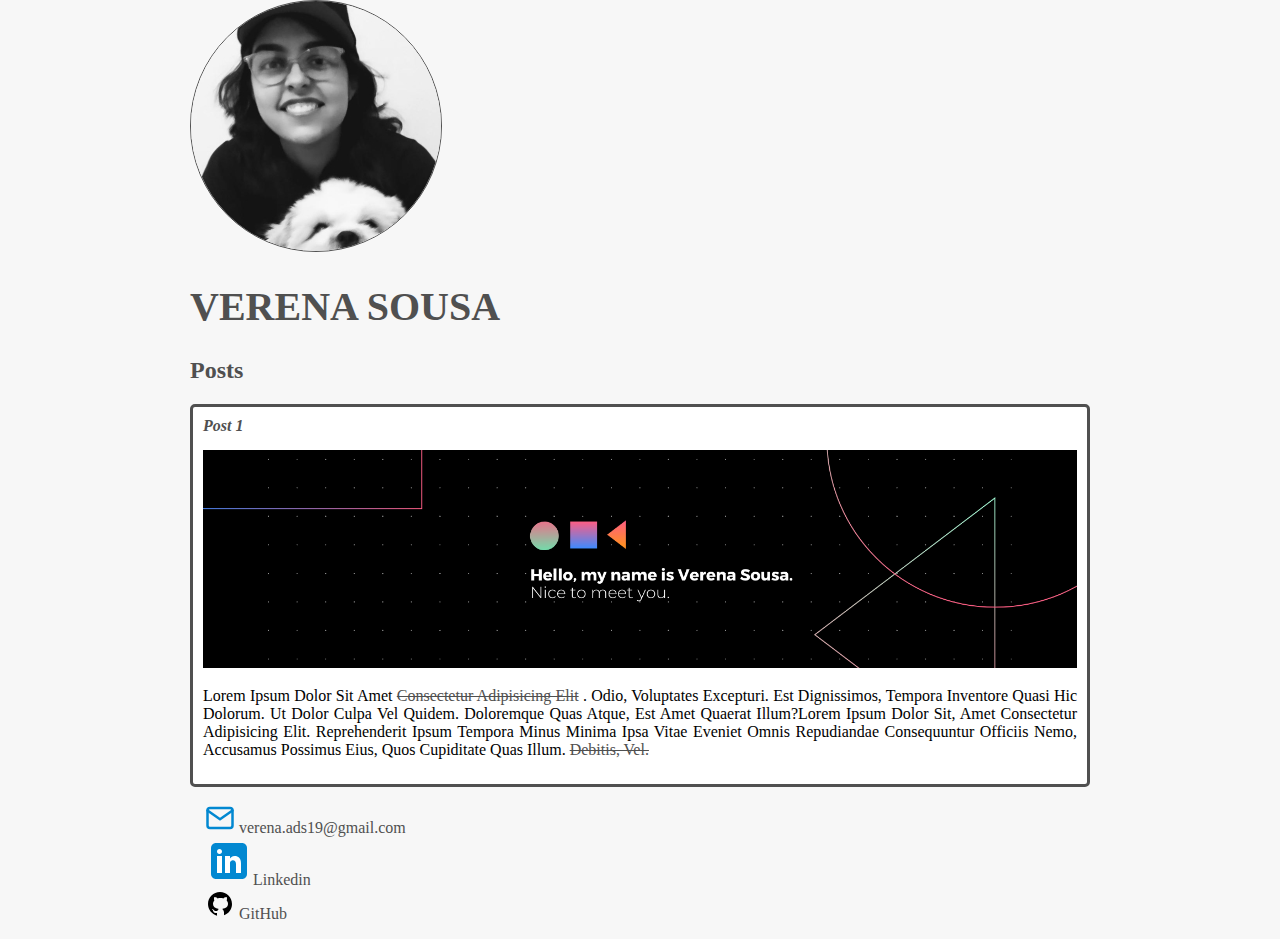
==== Introducao-HTML-CSS/index.html @ ee86bf4d "Criei uma pasta para a materia de Introducao ao HTML-CSS" ====
<!DOCTYPE html>
<html lang="en">
<head>
    <meta charset="UTF-8">
    <meta http-equiv="X-UA-Compatible" content="IE=edge">
    <meta name="viewport" content="width=device-width, initial-scale=1.0">

    <link rel="stylesheet" href="style.css">
    <title>Verena Sousa</title>
</head>
<body>
    <header>
        <img class="photo" src="/images/verena-sousa-r.jpeg" alt="Foto de uma menina chamada Verena Sousa com seu doguinho Luigi">
        <h1 id="title">Verena Sousa</h1>
    </header>

    <section>
        <header>
            <h2 class="subtitle">Posts</h2>
        </header>
        
        <article class="post">
            <header>
                <h3 class="post_title">Post 1</h3>
                <img class="img-post" src="/images/post-1.png" alt="Imagem com codigos html">

                <p class="post_content">Lorem ipsum dolor sit amet <a target="_blank"  href="https://www.lipsum.com/">consectetur adipisicing elit</a> . Odio, voluptates excepturi. Est dignissimos, tempora inventore quasi hic dolorum. Ut dolor culpa vel quidem. Doloremque quas atque, est amet quaerat illum?Lorem ipsum dolor sit, amet consectetur adipisicing elit. Reprehenderit ipsum tempora minus minima ipsa vitae eveniet omnis repudiandae consequuntur officiis nemo, accusamus possimus eius, quos cupiditate quas illum. <a target="_blank" href="mailto:verena.ads19@gmail.com"> Debitis, vel.</a></p>

            </header>
        </article>

    </section>

    <footer>
        <ul class="contact_list">
            <li>
                
            <a target="_blank" href="mailto:verena.ads19@gmail.com"><img src="/images/mail 1.svg"> verena.ads19@gmail.com</a>
            
            </li>

            <li>
                <a target="_blank" href="https://www.linkedin.com/in/verena-sousa-ads/"><img src="/images/icons8-linkedin.svg" alt="Icone do linkedin">Linkedin</a>
            </li>

            <li>
                <a target="_blank" href="https://github.com/VerenaSousaADS"><img src="/images/icons8-github.svg" alt=""> GitHub</a>
            </li>
        </ul>
    </footer>
</body>
</html>
---- Introducao-HTML-CSS/style.css ----
body{
   background: #f7f7f7; 
   font-family: Verdana;
   max-width: 900px;

   margin: auto;
}

#title, .subtitle, .post_title{
    color: #505050;
}

#title{
    font-size: 40px;
    text-transform: uppercase;
}

a{
    text-decoration: line-through;
    color: #505050;
}

.post_title{
    font-size: 16px;
    font-style: italic;
    margin: 0;
    margin-bottom: 15px;
}

.post{
    background: #fff;
    padding: 10px;
    border: 3px solid #505050;
    margin: 0;
    margin-bottom: 15px;
    border-radius: 5px;
}

.post_content{
    margin: 0;
    margin-bottom: 15px;
    text-transform: capitalize;

    text-align: justify;
}

.photo{
    border: 1px solid #505050;
    border-radius: 50%;
}

.img-post{
    width: 100%;
    height: 100%;

    margin-bottom: 15px;

}

.contact_list{
    list-style-type: none;

    padding-left: 15px;

}

.contact_list li a{
    text-decoration: none;
}
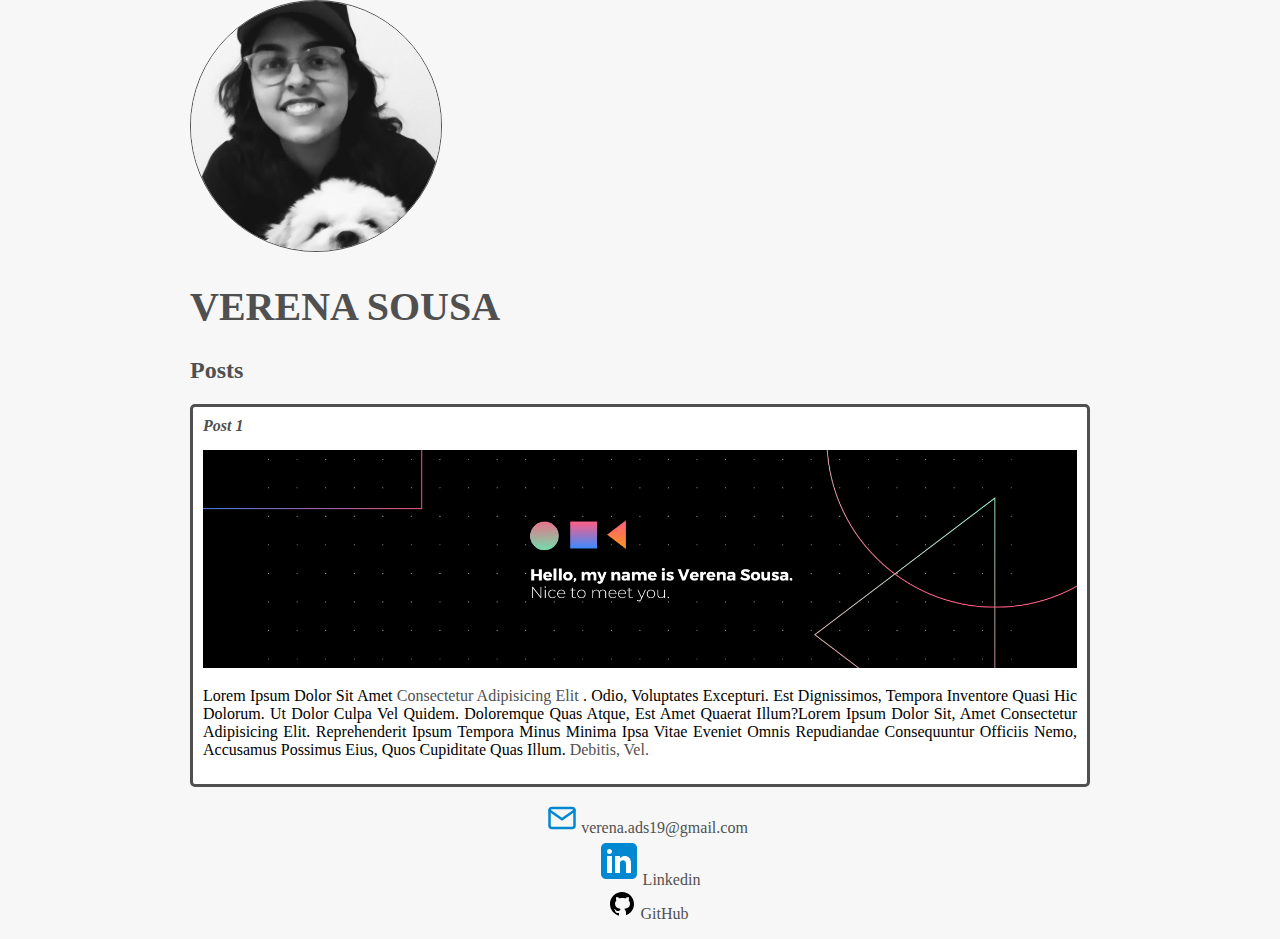
==== commit 9fc6fca5: "tentando alinhar o conteúdo com os icones" ====
--- a/Introducao-HTML-CSS/index.html
+++ b/Introducao-HTML-CSS/index.html
@@ -5,12 +5,12 @@
     <meta http-equiv="X-UA-Compatible" content="IE=edge">
     <meta name="viewport" content="width=device-width, initial-scale=1.0">
 
-    <link rel="stylesheet" href="style.css">
+    <link rel="stylesheet" href="/Introducao-HTML-CSS/style.css">
     <title>Verena Sousa</title>
 </head>
 <body>
     <header>
-        <img class="photo" src="/images/verena-sousa-r.jpeg" alt="Foto de uma menina chamada Verena Sousa com seu doguinho Luigi">
+        <img class="photo" src="/Introducao-HTML-CSS/images/verena-sousa-r.jpeg" alt="Foto de uma menina chamada Verena Sousa com seu doguinho Luigi">
         <h1 id="title">Verena Sousa</h1>
     </header>
 
@@ -22,7 +22,7 @@
         <article class="post">
             <header>
                 <h3 class="post_title">Post 1</h3>
-                <img class="img-post" src="/images/post-1.png" alt="Imagem com codigos html">
+                <img class="img-post" src="/Introducao-HTML-CSS/images/post-1.png" alt="Imagem com codigos html">
 
                 <p class="post_content">Lorem ipsum dolor sit amet <a target="_blank"  href="https://www.lipsum.com/">consectetur adipisicing elit</a> . Odio, voluptates excepturi. Est dignissimos, tempora inventore quasi hic dolorum. Ut dolor culpa vel quidem. Doloremque quas atque, est amet quaerat illum?Lorem ipsum dolor sit, amet consectetur adipisicing elit. Reprehenderit ipsum tempora minus minima ipsa vitae eveniet omnis repudiandae consequuntur officiis nemo, accusamus possimus eius, quos cupiditate quas illum. <a target="_blank" href="mailto:verena.ads19@gmail.com"> Debitis, vel.</a></p>
 
@@ -35,16 +35,17 @@
         <ul class="contact_list">
             <li>
                 
-            <a target="_blank" href="mailto:verena.ads19@gmail.com"><img src="/images/mail 1.svg"> verena.ads19@gmail.com</a>
+            
+            <a target="_blank" href="mailto:verena.ads19@gmail.com"><img src="/Introducao-HTML-CSS/images/mail 1.svg"> verena.ads19@gmail.com</a>
             
             </li>
 
             <li>
-                <a target="_blank" href="https://www.linkedin.com/in/verena-sousa-ads/"><img src="/images/icons8-linkedin.svg" alt="Icone do linkedin">Linkedin</a>
+                <a target="_blank" href="https://www.linkedin.com/in/verena-sousa-ads/"><img src="/Introducao-HTML-CSS/images/icons8-linkedin.svg" alt="Icone do linkedin">Linkedin</a>
             </li>
 
             <li>
-                <a target="_blank" href="https://github.com/VerenaSousaADS"><img src="/images/icons8-github.svg" alt=""> GitHub</a>
+                <a target="_blank" href="https://github.com/VerenaSousaADS"><img src="/Introducao-HTML-CSS/images/icons8-github.svg" alt=""> GitHub</a>
             </li>
         </ul>
     </footer>
--- a/Introducao-HTML-CSS/style.css
+++ b/Introducao-HTML-CSS/style.css
@@ -16,7 +16,7 @@
 }
 
 a{
-    text-decoration: line-through;
+    text-decoration: none;
     color: #505050;
 }
 
@@ -61,9 +61,17 @@
     list-style-type: none;
 
     padding-left: 15px;
+    
+    display: flex;
+   
+    flex-direction: column;
+
+    align-items: center;
 
 }
 
-.contact_list li a{
+ .contact_list ul li a{
     text-decoration: none;
+    text-align: center;
+    justify-content: center;
 }